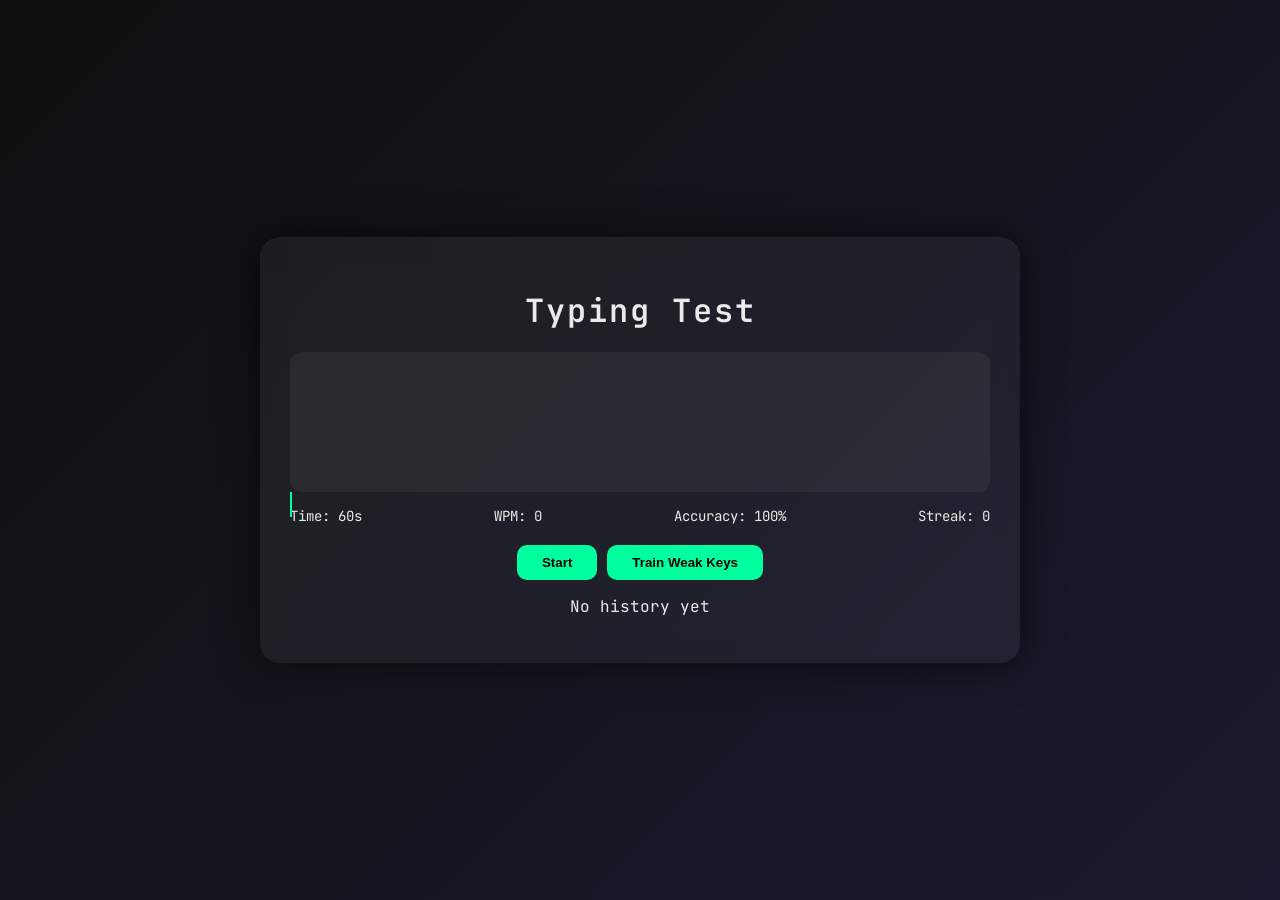
==== index.html @ 63b8c497 "Rename indext.html to index.html" ====
<!DOCTYPE html>
<html lang="en">
<head>
  <meta charset="UTF-8">
  <title>Typing Test</title>

  <!-- Font -->
  <link href="https://fonts.googleapis.com/css2?family=JetBrains+Mono:wght@400;600&display=swap" rel="stylesheet">

  <link rel="stylesheet" href="style.css">
</head>
<body>

  <div class="container">

    <h1>Typing Test</h1>

    <!-- TEXT AREA -->
    <div class="text-wrapper">
      <div id="text-display"></div>
      <div id="caret"></div>
    </div>

    <!-- INPUT -->
    <input id="input-box" type="text" autocomplete="off" />

    <!-- STATS -->
    <div class="info">
      <span>Time: <span id="time">60</span>s</span>
      <span>WPM: <span id="wpm">0</span></span>
      <span>Accuracy: <span id="accuracy">100</span>%</span>
      <span>Streak: <span id="streak">0</span></span>
    </div>

    <!-- ACTION BUTTONS -->
    <div class="buttons">
      <button onclick="startTest()">Start</button>
      <button onclick="startTraining()">Train Weak Keys</button>
    </div>
    <!-- HISTORY -->
    <div id="history"></div>

  </div>


  <!-- redeploy -->
  
  <script src="script.js"></script>
</body>
</html>
---- style.css ----
body {
  margin: 0;
  font-family: 'JetBrains Mono', monospace;
  background: linear-gradient(135deg, #0f0f0f, #1a1a2e);
  color: #eaeaea;
  display: flex;
  justify-content: center;
  align-items: center;
  height: 100vh;
}

/* container */
.container {
  width: 700px;
  padding: 30px;
  border-radius: 20px;
  background: rgba(255, 255, 255, 0.05);
  backdrop-filter: blur(12px);
  box-shadow: 0 0 40px rgba(0,0,0,0.6);
  text-align: center;
}

/* title */
h1 {
  margin-bottom: 20px;
  font-weight: 600;
  letter-spacing: 2px;
}

/* wrapper */
.text-wrapper {
  position: relative;
}

/* typing text */
#text-display {
  font-size: 20px;
  line-height: 1.8;
  letter-spacing: 1px;
  padding: 20px;
  border-radius: 12px;
  background: rgba(255,255,255,0.05);
  min-height: 100px;
  text-align: left;
}

/* characters */
#text-display span {
  transition: 0.15s;
  opacity: 0.4;
}

#text-display span.active {
  opacity: 1;
}

.correct {
  color: #00ff9f;
}

.wrong {
  color: #ff4d4d;
}

.current {
  background: rgba(255,255,255,0.2);
  border-radius: 4px;
}

/* caret */
#caret {
  position: absolute;
  width: 2px;
  height: 1.6em;
  background: #00ff9f;
  animation: blink 1s infinite;
  pointer-events: none;
  transition: left 0.05s linear, top 0.05s linear;
}

@keyframes blink {
  50% { opacity: 0; }
}

/* invisible input */
#input-box {
  position: absolute;
  opacity: 0;
  pointer-events: none;
}

/* info bar */
.info {
  display: flex;
  justify-content: space-between;
  margin-top: 15px;
  font-size: 14px;
}

/* button */
button {
  margin-top: 20px;
  padding: 10px 25px;
  border: none;
  border-radius: 10px;
  background: #00ff9f;
  color: black;
  font-weight: bold;
  cursor: pointer;
  transition: 0.2s;
}

button:hover {
  transform: scale(1.05);
  background: #00cc7a;
}
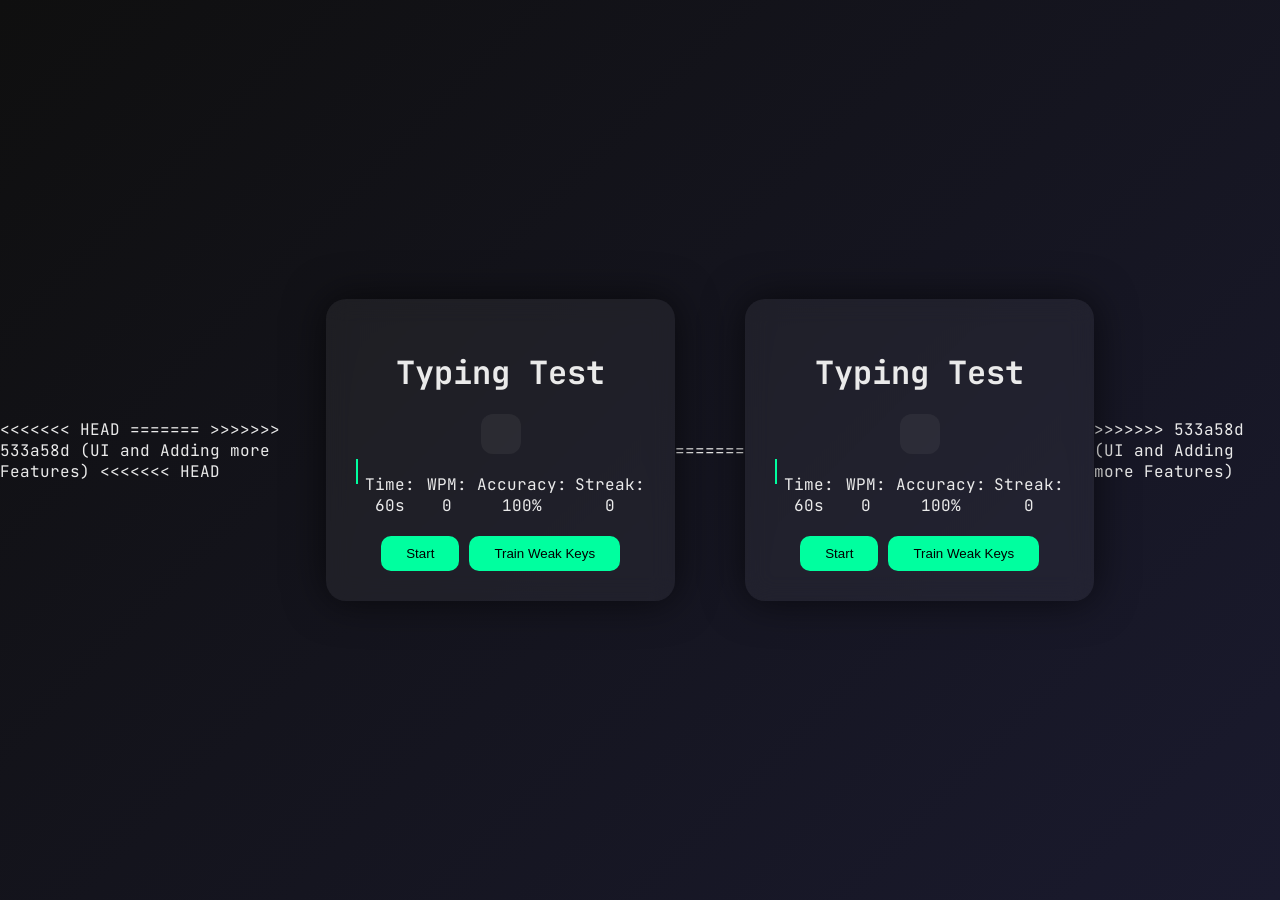
==== commit 13e7e594: "bugs fixed" ====
--- a/index.html
+++ b/index.html
@@ -4,13 +4,18 @@
   <meta charset="UTF-8">
   <title>Typing Test</title>
 
+<<<<<<< HEAD
   <!-- Font -->
   <link href="https://fonts.googleapis.com/css2?family=JetBrains+Mono:wght@400;600&display=swap" rel="stylesheet">
 
+=======
+  <link href="https://fonts.googleapis.com/css2?family=JetBrains+Mono:wght@400;600&display=swap" rel="stylesheet">
+>>>>>>> 533a58d (UI and Adding more Features)
   <link rel="stylesheet" href="style.css">
 </head>
 <body>
 
+<<<<<<< HEAD
   <div class="container">
 
     <h1>Typing Test</h1>
@@ -48,3 +53,44 @@
   <script src="script.js"></script>
 </body>
 </html>
+=======
+<div class="container">
+
+  <div id="result" class="result hidden">
+    <h2>Test Complete</h2>
+    <p>WPM: <span id="final-wpm"></span></p>
+    <p>Accuracy: <span id="final-accuracy"></span>%</p>
+    <button onclick="startTest()">Retry</button>
+  </div>
+
+  <h1>Typing Test</h1>
+
+  <div class="text-wrapper">
+    <div class="text-viewport">
+      <div id="text-display"></div>
+    </div>
+    <div id="caret"></div>
+  </div>
+
+  <input id="input-box" type="text" autocomplete="off" autofocus />
+
+  <div class="info">
+    <span>Time: <span id="time">60</span>s</span>
+    <span>WPM: <span id="wpm">0</span></span>
+    <span>Accuracy: <span id="accuracy">100</span>%</span>
+    <span>Streak: <span id="streak">0</span></span>
+  </div>
+
+  <div class="buttons">
+    <button onclick="startTest()">Start</button>
+    <button onclick="startTraining()">Train Weak Keys</button>
+  </div>
+
+  <div id="history"></div>
+
+</div>
+
+<script src="script.js"></script>
+</body>
+</html>
+>>>>>>> 533a58d (UI and Adding more Features)
--- a/style.css
+++ b/style.css
@@ -9,44 +9,41 @@
   height: 100vh;
 }
 
-/* container */
 .container {
   width: 700px;
   padding: 30px;
   border-radius: 20px;
-  background: rgba(255, 255, 255, 0.05);
+  background: rgba(255,255,255,0.05);
   backdrop-filter: blur(12px);
   box-shadow: 0 0 40px rgba(0,0,0,0.6);
   text-align: center;
 }
 
-/* title */
 h1 {
   margin-bottom: 20px;
-  font-weight: 600;
-  letter-spacing: 2px;
 }
 
-/* wrapper */
 .text-wrapper {
   position: relative;
 }
 
-/* typing text */
+/* SCROLL SYSTEM */
+.text-viewport {
+  overflow: hidden;
+  width: 100%;
+}
+
 #text-display {
+  display: inline-block;
+  white-space: nowrap;
+  transition: transform 0.15s cubic-bezier(0.4, 0, 0.2, 1);
   font-size: 20px;
-  line-height: 1.8;
-  letter-spacing: 1px;
   padding: 20px;
   border-radius: 12px;
   background: rgba(255,255,255,0.05);
-  min-height: 100px;
-  text-align: left;
 }
 
-/* characters */
 #text-display span {
-  transition: 0.15s;
   opacity: 0.4;
 }
 
@@ -54,63 +51,51 @@
   opacity: 1;
 }
 
-.correct {
-  color: #00ff9f;
-}
-
-.wrong {
-  color: #ff4d4d;
-}
+.correct { color: #00ff9f; }
+.wrong { color: #ff4d4d; }
 
 .current {
   background: rgba(255,255,255,0.2);
   border-radius: 4px;
 }
 
-/* caret */
 #caret {
   position: absolute;
   width: 2px;
   height: 1.6em;
   background: #00ff9f;
   animation: blink 1s infinite;
-  pointer-events: none;
-  transition: left 0.05s linear, top 0.05s linear;
 }
 
 @keyframes blink {
   50% { opacity: 0; }
 }
 
-/* invisible input */
 #input-box {
   position: absolute;
   opacity: 0;
   pointer-events: none;
 }
 
-/* info bar */
 .info {
   display: flex;
   justify-content: space-between;
   margin-top: 15px;
-  font-size: 14px;
 }
 
-/* button */
 button {
   margin-top: 20px;
   padding: 10px 25px;
-  border: none;
   border-radius: 10px;
   background: #00ff9f;
-  color: black;
-  font-weight: bold;
+  border: none;
   cursor: pointer;
-  transition: 0.2s;
 }
 
-button:hover {
-  transform: scale(1.05);
-  background: #00cc7a;
+.result {
+  margin-bottom: 20px;
+}
+
+.hidden {
+  display: none;
 }
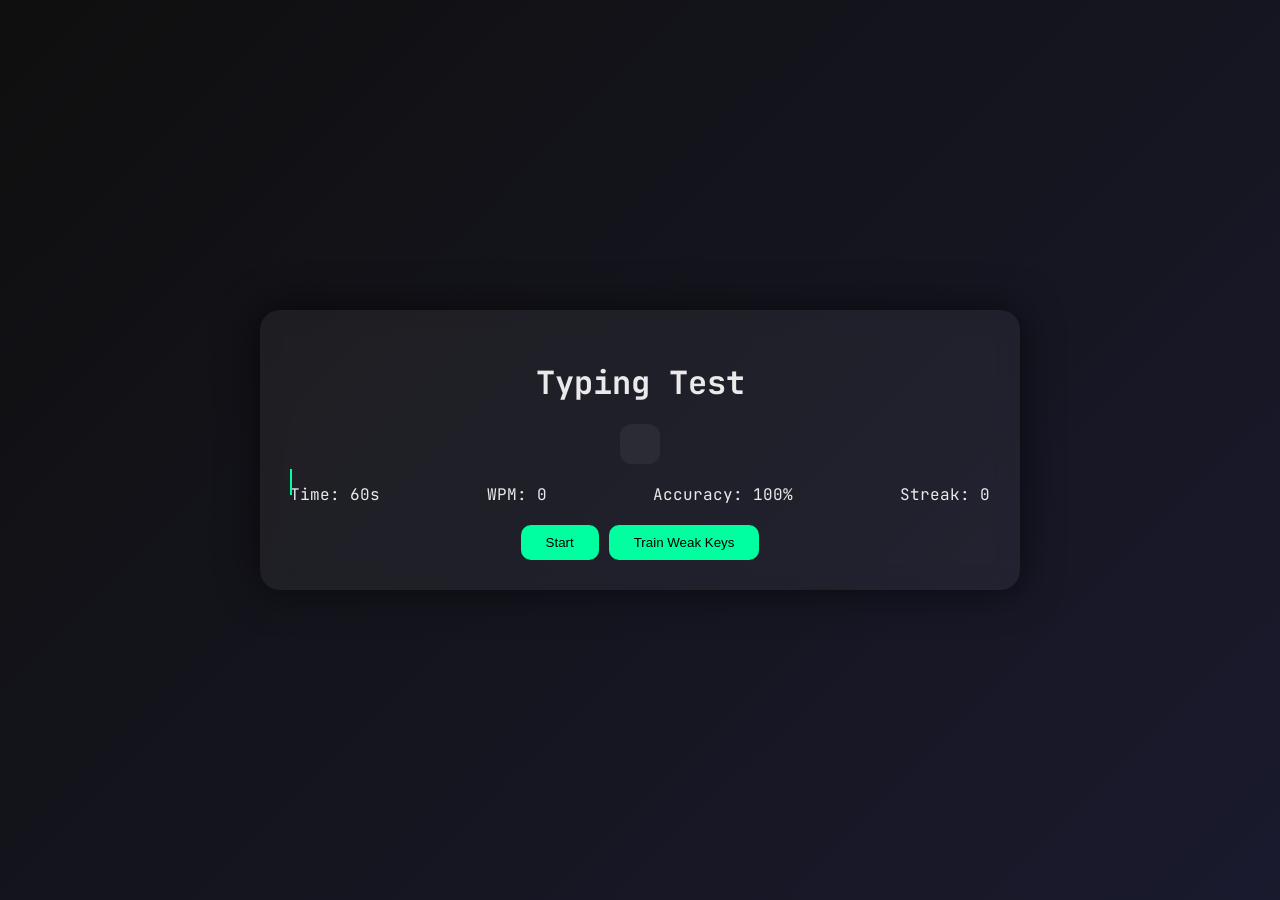
==== commit e16ff035: "Bugs fixed" ====
--- a/index.html
+++ b/index.html
@@ -4,58 +4,16 @@
   <meta charset="UTF-8">
   <title>Typing Test</title>
 
-<<<<<<< HEAD
   <!-- Font -->
   <link href="https://fonts.googleapis.com/css2?family=JetBrains+Mono:wght@400;600&display=swap" rel="stylesheet">
 
-=======
-  <link href="https://fonts.googleapis.com/css2?family=JetBrains+Mono:wght@400;600&display=swap" rel="stylesheet">
->>>>>>> 533a58d (UI and Adding more Features)
   <link rel="stylesheet" href="style.css">
 </head>
 <body>
 
-<<<<<<< HEAD
-  <div class="container">
-
-    <h1>Typing Test</h1>
-
-    <!-- TEXT AREA -->
-    <div class="text-wrapper">
-      <div id="text-display"></div>
-      <div id="caret"></div>
-    </div>
-
-    <!-- INPUT -->
-    <input id="input-box" type="text" autocomplete="off" />
-
-    <!-- STATS -->
-    <div class="info">
-      <span>Time: <span id="time">60</span>s</span>
-      <span>WPM: <span id="wpm">0</span></span>
-      <span>Accuracy: <span id="accuracy">100</span>%</span>
-      <span>Streak: <span id="streak">0</span></span>
-    </div>
-
-    <!-- ACTION BUTTONS -->
-    <div class="buttons">
-      <button onclick="startTest()">Start</button>
-      <button onclick="startTraining()">Train Weak Keys</button>
-    </div>
-    <!-- HISTORY -->
-    <div id="history"></div>
-
-  </div>
-
-
-  <!-- redeploy -->
-  
-  <script src="script.js"></script>
-</body>
-</html>
-=======
 <div class="container">
 
+  <!-- RESULT SCREEN -->
   <div id="result" class="result hidden">
     <h2>Test Complete</h2>
     <p>WPM: <span id="final-wpm"></span></p>
@@ -65,6 +23,7 @@
 
   <h1>Typing Test</h1>
 
+  <!-- TEXT AREA -->
   <div class="text-wrapper">
     <div class="text-viewport">
       <div id="text-display"></div>
@@ -72,8 +31,10 @@
     <div id="caret"></div>
   </div>
 
+  <!-- HIDDEN INPUT -->
   <input id="input-box" type="text" autocomplete="off" autofocus />
 
+  <!-- STATS -->
   <div class="info">
     <span>Time: <span id="time">60</span>s</span>
     <span>WPM: <span id="wpm">0</span></span>
@@ -81,16 +42,17 @@
     <span>Streak: <span id="streak">0</span></span>
   </div>
 
+  <!-- ACTION BUTTONS -->
   <div class="buttons">
     <button onclick="startTest()">Start</button>
     <button onclick="startTraining()">Train Weak Keys</button>
   </div>
 
+  <!-- HISTORY -->
   <div id="history"></div>
 
 </div>
 
 <script src="script.js"></script>
 </body>
-</html>
->>>>>>> 533a58d (UI and Adding more Features)
+</html>
